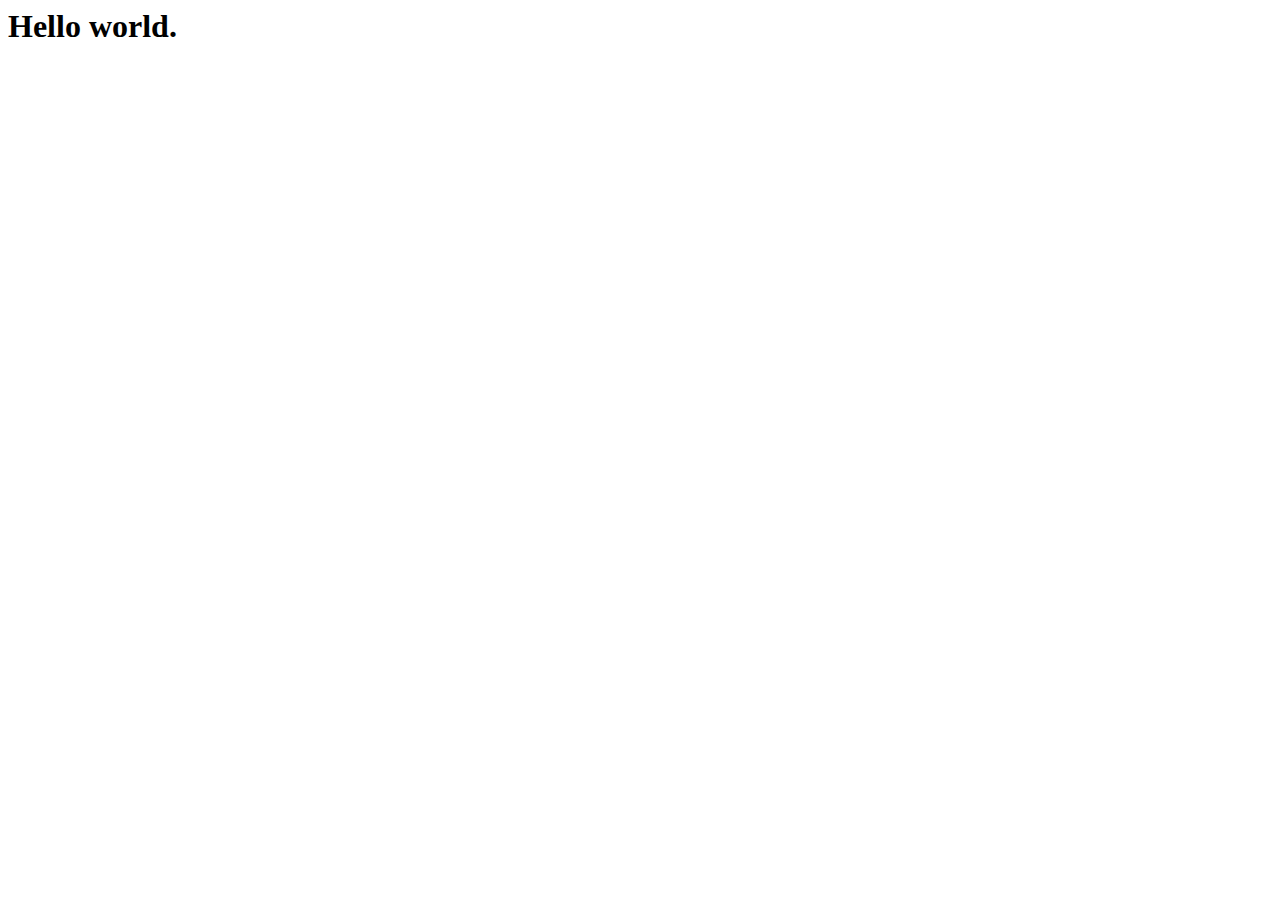
==== index.html @ 5cd63e68 "First commit" ====
<!doctype>
<html>
    <head>
        <title>Frank Tupelo</title>
        <meta name="description" content="My landing page!">
        <meta viewport="width=device-width initial scale 1.0">
        <link type="stylesheet" href="/">
    </head>
    <body>
        <h1>Hello world.</h1>
    </body>
</html>
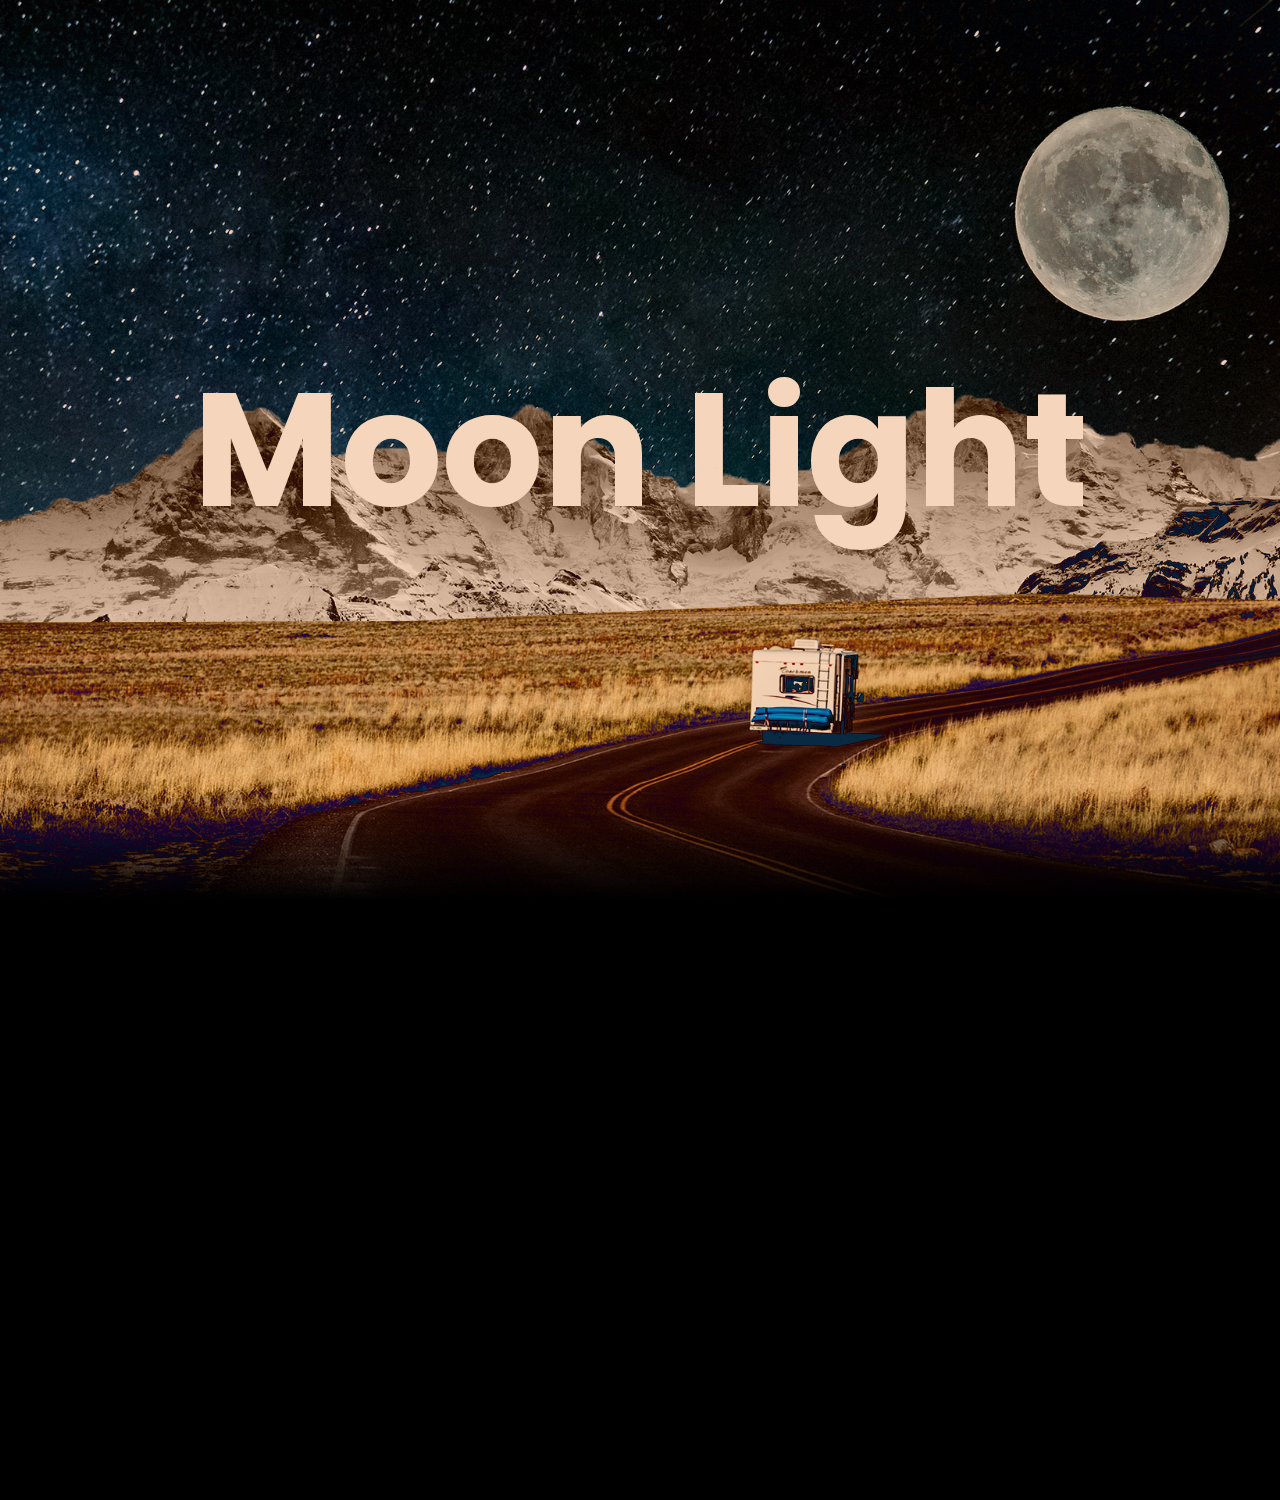
==== commit d71aec8d: "new webpage" ====
--- a/index.html
+++ b/index.html
@@ -1,12 +1,34 @@
-<!doctype>
-<html>
+<!DOCTYPE html>
     <head>
-        <title>Frank Tupelo</title>
-        <meta name="description" content="My landing page!">
-        <meta viewport="width=device-width initial scale 1.0">
-        <link type="stylesheet" href="/">
+        <meta charset="utf8">
+        <meta name="viewport" content="width=device-width, initial-scale=1.0">
+        <meta name="author" content="thexluca">
+        <meta name="description" content="Parallax Website">
+        <meta name="keywords" content="Parallax Scrolling Website, tutorial I followed from https://youtu.be/TawH-AqHTXc">
+        <title>Parallax Website</title>
+        <!-- Favicon -->
+        <link rel="favicon" type="img/png" sizes="16x16" href="images/favicon.ico">
+        <!-- CSS -->
+        <link rel="stylesheet" type="text/css" href="styles/styles.css">
     </head>
+
+
+
+
+    
     <body>
-        <h1>Hello world.</h1>
+        <section>
+            <img src="assets/bg.jpg" id="bg">
+            <img src="assets/moon.png" id="moon">
+            <img src="assets/mountain.png" id="mountain">
+            <img src="assets/road.png" id="road">
+            <h2 id="text">Moon Light</h2>
+        </section>
+        <!-- Javascript -->
+        <script type="text/javascript" src="js/main.js"></script>
     </body>
-</html>
+
+
+
+
+</html>--- a/styles/styles.css
+++ b/styles/styles.css
@@ -0,0 +1,71 @@
+@import url('https://fonts.googleapis.com/css2?family=Poppins:wght@200&display=swap');
+
+* {
+    margin: 0;
+    padding: 0;
+    font-family: 'Poppins', 'sans-serif'; 
+}
+
+body {
+    background: #000;/* #0a2a43; */
+    min-height: 1500px;
+}
+
+section {
+    position: relative; 
+    width: 100%;
+    height: 100vh;
+    overflow: hidden;
+    display: flex;
+    justify-content: center;
+    align-items: center;
+}
+
+section:before {
+    content: ' ';
+    position: absolute;
+    bottom: 0;
+    width: 100%;
+    height: 100px;
+    background: linear-gradient(to top, #0a2a43, transparent);
+    z-index: 100000;
+}
+
+section:after {
+    content: ' ';
+    position: absolute;
+    bottom: 0;
+    width: 100%;
+    height: 100%;
+    background:#0a2a43;
+    z-index: 100000;
+    mix-blend-mode: difference;
+}
+
+section img{
+    position: absolute; 
+    top: 0;
+    left: 0;
+    width: 100%;
+    height: 100%;
+    object-fit: cover;
+    pointer-events: none;
+}
+
+#text {
+    position: relative;
+    color: #fff;
+    font-size: 3em;
+    z-index: 1;
+}
+
+#road {
+    z-index: 2;
+}
+
+/* Media breakpoint 768px */
+@media (min-width: 768px) {
+    #text {
+        font-size: 10em;
+    }
+}
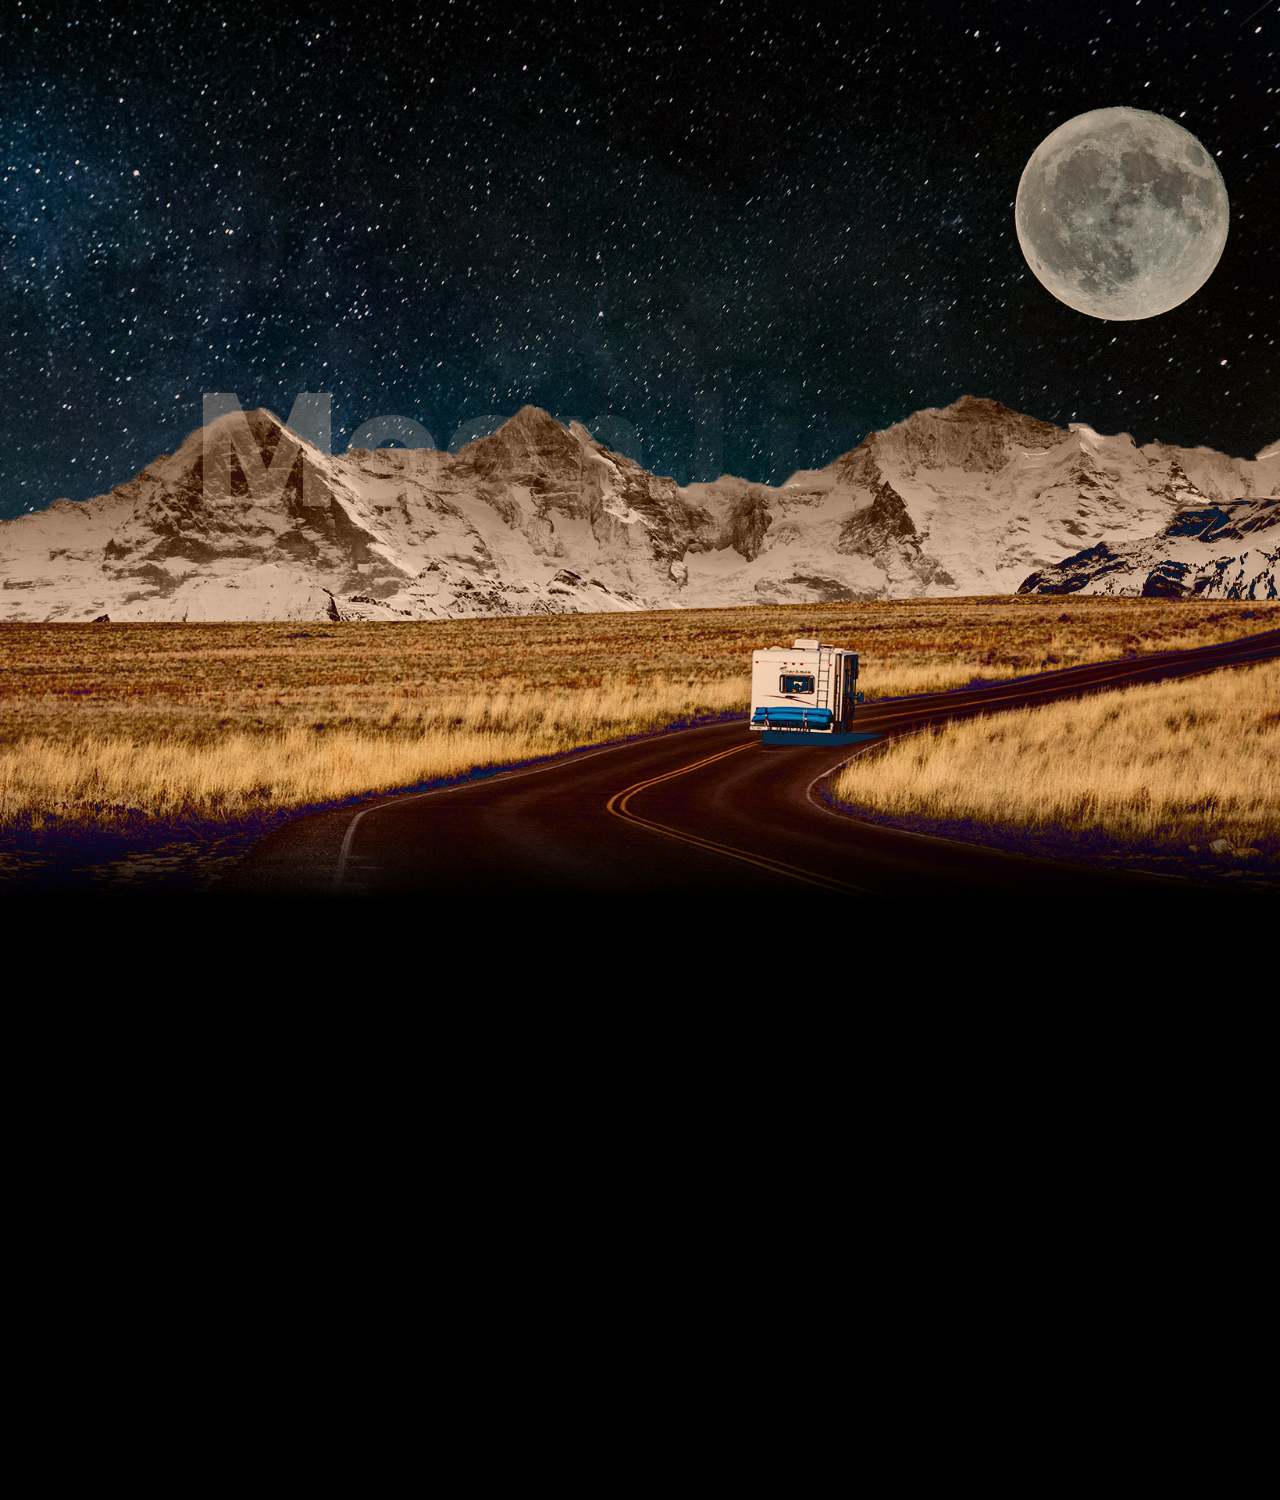
==== commit 39ad4d6a: "Added gsap and navigation" ====
--- a/index.html
+++ b/index.html
@@ -2,10 +2,10 @@
     <head>
         <meta charset="utf8">
         <meta name="viewport" content="width=device-width, initial-scale=1.0">
-        <meta name="author" content="thexluca">
+        <meta name="author" content="frankxtupelo">
         <meta name="description" content="Parallax Website">
         <meta name="keywords" content="Parallax Scrolling Website, tutorial I followed from https://youtu.be/TawH-AqHTXc">
-        <title>Parallax Website</title>
+        <title>frankxtupelo</title>
         <!-- Favicon -->
         <link rel="favicon" type="img/png" sizes="16x16" href="images/favicon.ico">
         <!-- CSS -->
@@ -17,6 +17,28 @@
 
     
     <body>
+        <header class="navArea">
+            <div class="navWrapper">
+                <h1 class="navSection navLogo">frankxtupelo</h1>
+    
+                <nav class="navSection navMenu">
+                    <ul class="navList">
+                        <li class="navItem" ><a href="#home" class="home active">home<span></span></a></li>
+                        <li class="navItem" ><a href="#work" class="work">work<span></span></a></li>
+                        <li class="navItem" ><a href="#contact" class="contact">contact<span></span></a></li>
+                        <li class="navItem" ><a href="#support" class="support">support<span></span></a></li>
+                    </ul>
+                </nav>
+                
+                <button class="navSection navButton">
+                    <div id="navIcon">
+                        <span></span>
+                        <span></span>
+                        <span></span>
+                    </div>
+                </button>    
+            </div>
+        </header>
         <section>
             <img src="assets/bg.jpg" id="bg">
             <img src="assets/moon.png" id="moon">
@@ -25,6 +47,8 @@
             <h2 id="text">Moon Light</h2>
         </section>
         <!-- Javascript -->
+        <script src="https://cdnjs.cloudflare.com/ajax/libs/gsap/3.12.2/gsap.min.js"></script>
+        <script type="text/javascript" src="js/nav.js"></script>
         <script type="text/javascript" src="js/main.js"></script>
     </body>
 
--- a/styles/styles.css
+++ b/styles/styles.css
@@ -1,12 +1,54 @@
+/* google font */
 @import url('https://fonts.googleapis.com/css2?family=Poppins:wght@200&display=swap');
-
+@import url('https://fonts.googleapis.com/css2?family=Inter:wght@400;500;600&display=swap');
+@import url(https://db.onlinewebfonts.com/c/d3a17ad47cc0f046e0ef83d52e458097?family=Anderson+Grotesk);
+/* variables */
+:root {
+  --header-height: 2.5rem; 
+  --header-color: transparent;
+  
+  /* colors */
+  --first-color: #6b6b6b;
+  --title-color: #232323;
+  --text-color: #fff;
+  --text-color-light: #6b6b6b;
+  --body-color: #fff; 
+  --container-color: #b3b3b3;
+  
+  /* font and typography */
+  /* .5rem = 8px | 1rem = 16px */
+  --body-font: 'Poppins', 'sans-serif'; /* 'Inter', sans-serif; */
+  --biggest-font-size: 3rem; /* 1.5rem */
+  --h1-font-size: 1.5rem;
+  --h2-font-size: 1.25rem;
+  --h3-font-size: 1rem;
+  --normal-font-size: .938rem;
+  --small-font-size: .813rem;
+  --smaller-font-size: .75rem;
+  --tiny-font-size: .625rem;
+  
+  /* font weight */
+  --font-regular: 400;
+  --font-medium: 500;
+  --font-semi-bold: 600;
+  
+  /* z-index */
+  --z-normal: 1;
+  --z-tooltip: 10;
+  --z-fixed: 100;
+}
+
+
+/* MAIN CSS */
 * {
     margin: 0;
     padding: 0;
-    font-family: 'Poppins', 'sans-serif'; 
+    font-family: var(--body-font); /* 'Poppins', 'sans-serif' */ 
+    box-sizing: border-box;
 }
 
 body {
+    color: var(--text-color);
     background: #000;/* #0a2a43; */
     min-height: 1500px;
 }
@@ -59,13 +101,226 @@
     z-index: 1;
 }
 
+#Text .letter {
+	display: inline-block;
+	line-height: 1em;
+}
+
 #road {
     z-index: 2;
 }
 
-/* Media breakpoint 768px */
-@media (min-width: 768px) {
+
+  /* Navigation */
+.navArea {
+    position: fixed;
+    top: 0;
+    left: 0;
+    width: 100%;
+    background-color:var(--header-color);
+    backdrop-filter: blur(10px);
+    padding: 20px 15px 0px 15px;
+    
+    z-index: 100001;
+}
+.navWrapper {
+    display: flex;
+    justify-content: space-between;
+    align-items: center;
+    height: var(--header-height);
+    border-bottom: 0.5px solid #232323;
+    z-index: 101;
+  }
+  .navLogo {
+    font-size: 1.5rem;
+    font-weight: 600;
+    user-select: none;
+    padding: 50px 0px;
+    
+    z-index: 100002; /* will keep logo above all overlapping elements. */
+  }
+  .navLogo:hover{
+    animation: text-shadow 4s ease-in-out 1;
+  }
+  .navMenu {
+    position: absolute;
+    top: 0;
+    left: 0;
+    height: 100vh;
+    width: 100vw;
+    background-color:var(--header-color);
+    backdrop-filter: blur(10px);
+  
+    transform: translateX(-100%); /* -100 */
+    transition: .5s linear;
+    /* centers navList */
+    display: flex;
+    align-items: center;
+    justify-content: center;
+  }
+  .navMenu.show {
+    transform: translateX(0%);
+  }
+  .navList {
+    display: block;
+    list-style-type: none;
+  }
+  .navItem {
+    display: block;
+    margin: 0px 0px 50px 0px;
+    text-align: center;
+  }
+  .navItem a {
+    position: relative;
+    color: var(--text-color);
+    font-size: 1.1em;
+    font-weight: 400;
+    text-decoration: none;
+    margin-left: 2px;
+    padding: 0px 2px;
+    transition: .5s ease-in-out;
+  }
+  .navItem a::after{
+    content: ",";
+  }
+  .navItem a:hover {
+    animation: text-shadow 4s ease-in-out 1;
+  }
+  .navItem a.active {
+    animation: text-shadow 4s ease-in-out infinite;
+  }
+  .navItem a span:after {
+    content: "";
+    position: absolute;
+    width: 100%;
+    height: 1px;
+    background-color: var(--text-color);
+    bottom: -2px;
+    left: 0;
+    transform: scaleX(0);
+    transform-origin: bottom right;
+    transition: transform .7s ease-in;
+  }
+  .navItem a:hover span:after,
+  .navItem a.active span:after {
+    transform-origin: bottom left;
+    transform: scaleX(1);
+  }
+  .navButton {
+    height: 32px;
+    width: 32px;
+    background-color: transparent;
+    border: none;
+    z-index: 100003; /* will keep control button above all overlapping elements. */
+  }
+  /* Nav Animated Icon */
+  #navIcon {
+    width: 100%;
+    height: 100%;
+    position: relative;
+    margin: 0px auto;
+    font-size: 16px; /* 18px/inherited font size breakes the button measurments. */
+    -webkit-transform: rotate(0deg);
+    -moz-transform: rotate(0deg);
+    -o-transform: rotate(0deg);
+    transform: rotate(0deg);
+    -webkit-transition: .5s ease-in-out;
+    -moz-transition: .5s ease-in-out;
+    -o-transition: .5s ease-in-out;
+    transition: .5s ease-in-out;
+    cursor: pointer;
+  }
+  #navIcon span {
+    display: block;
+    position: absolute;
+    height: 2px;
+    width: 100%;
+    background-color: var(--text-color);
+    border-radius: 0px;
+    opacity: 1;
+    left: 0;
+    -webkit-transform: rotate(0deg);
+    -moz-transform: rotate(0deg);
+    -o-transform: rotate(0deg);
+    transform: rotate(0deg);
+    -webkit-transition: .5s ease-in-out;
+    -moz-transition: .5s ease-in-out;
+    -o-transition: .5s ease-in-out;
+    transition: .5s ease-in-out;
+  }
+  .navButton:hover #navIcon span {
+    background-color: var(--text-color);
+  }
+  #navIcon span:nth-child(1) {
+    top: 25%;
+    -webkit-transform-origin: left center;
+    -moz-transform-origin: left center;
+    -o-transform-origin: left center;
+    transform-origin: left center;
+  }
+  #navIcon span:nth-child(2) {
+    top: 50%;
+    -webkit-transform-origin: left center;
+    -moz-transform-origin: left center;
+    -o-transform-origin: left center;
+    transform-origin: left center;
+  }
+  #navIcon span:nth-child(3) {
+    top: 75%;
+    -webkit-transform-origin: left center;
+    -moz-transform-origin: left center;
+    -o-transform-origin: left center;
+    transform-origin: left center;
+  }
+  #navIcon.navIconOpen span:nth-child(1) {
+    -webkit-transform: rotate(45deg);
+    -moz-transform: rotate(45deg);
+    -o-transform: rotate(45deg);
+    transform: rotate(45deg);
+    
+    top: 14%;
+    left: 14%;
+  }
+  
+  #navIcon.navIconOpen span:nth-child(2) {
+    width: 0%;
+    opacity: 0;
+  }
+  #navIcon.navIconOpen span:nth-child(3) {
+    -webkit-transform: rotate(-45deg);
+    -moz-transform: rotate(-45deg);
+    -o-transform: rotate(-45deg);
+    transform: rotate(-45deg);
+    
+    top: 86%;
+    left: 14%;
+  }
+  
+  /* Media breakpoint 768px */
+  @media (min-width: 768px) {
+    /* Main css */
     #text {
         font-size: 10em;
     }
-}
+    /* Navigation */
+    .navMenu {
+        display: block;
+        position: relative;
+        height: auto;
+        width: auto;
+        transform: translateX(0%);
+        background-color:var(--header-color);
+        backdrop-filter: blur(10px);
+    }
+    .navItem {
+        display: inline;
+        margin: 0px 0px 0px 0px;
+    }
+    .navButton {
+        display: none;
+    }
+  }
+  
+
+
+
